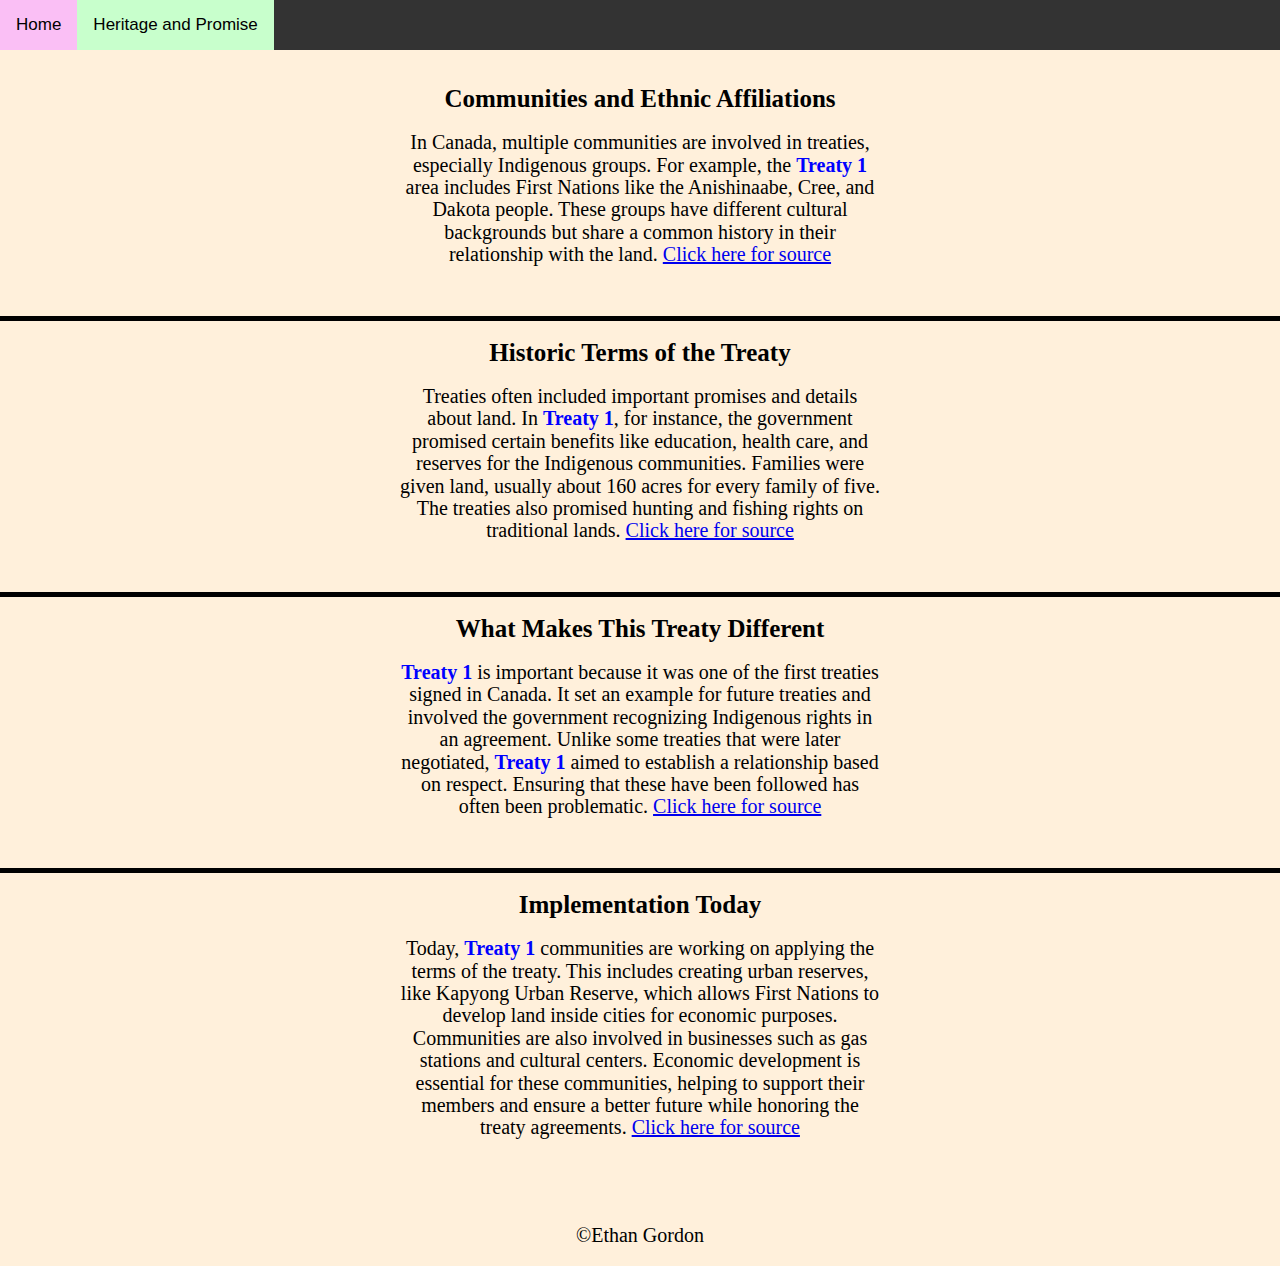
==== HeritageAndPromise.html @ 08a636be "Web Project #3" ====
<!DOCTYPE html>
<html lang="en">
  <head>
    <!--Links the external css-->
    <link rel="stylesheet" href="CSS/style.css" />
    <meta charset="UTF-8" />
    <meta name="viewport" content="width=device-width, initial-scale=1.0" />
    <title>Heritage and Promise</title>
  </head>
  <style></style>
  <body>
    <div class="topnav">
      <a class="active" href="index.html">Home</a>
      <a href="Heritage and Promise.html">Heritage and Promise</a>
    </div>
    <br />
    <br />
    <br />
    <!--In this section, I researched the communities and ethnic affiliations history of Treaty 1.
      I used span style to make it bold and make a accent. The rest was in CSS. -->
    <section>
      <article id="communities-ethnic-affiliations">
        <h2>Communities and Ethnic Affiliations</h2>
        <p>
          In Canada, multiple communities are involved in treaties, especially
          Indigenous groups. For example, the
          <span style="color: blue; font-weight: bold">Treaty 1 </span> area
          includes First Nations like the Anishinaabe, Cree, and Dakota people.
          These groups have different cultural backgrounds but share a common
          history in their relationship with the land.
          <a
            href="https://www.thecanadianencyclopedia.ca/en/article/treaties-1-and-2"
            target="_blank"
            >Click here for source</a
          >
        </p>
      </article>
    </section>

    <br />
    <hr />
    <!--In this section, I researched the history of Treaty 1.
      I used span style to make it bold and the rest was in CSS. -->
    <section>
      <article id="historic-terms">
        <h2>Historic Terms of the Treaty</h2>
        <p>
          Treaties often included important promises and details about land. In
          <span style="color: blue; font-weight: bold">Treaty 1</span>, for
          instance, the government promised certain benefits like education,
          health care, and reserves for the Indigenous communities. Families
          were given land, usually about 160 acres for every family of five. The
          treaties also promised hunting and fishing rights on traditional
          lands.
          <a
            href="https://www.rcaanc-cirnac.gc.ca/eng/1100100028574/1529354437231"
            target="_blank"
            >Click here for source</a
          >
        </p>
      </article>
    </section>
    <br />
    <hr />
    <!--In this section, I researched about what makes this treaty different.
      I used span style to make it bold and the rest was in CSS. -->
    <section>
      <article id="treaty-differences">
        <h2>What Makes This Treaty Different</h2>
        <p>
          <span style="font-weight: bold; color: blue">Treaty 1</span> is
          important because it was one of the first treaties signed in Canada.
          It set an example for future treaties and involved the government
          recognizing Indigenous rights in an agreement. Unlike some treaties
          that were later negotiated,
          <span style="font-weight: bold; color: blue">Treaty 1</span> aimed to
          establish a relationship based on respect. Ensuring that these have
          been followed has often been problematic.
          <a
            href="https://www.mhs.mb.ca/docs/events/treaty1.shtml"
            target="_blank"
            >Click here for source</a
          >
        </p>
      </article>
    </section>
    <br />
    <hr />
    <!--In this section and article, I researched about the implementation.
      I used span style to make it bold and the rest was in CSS.-->
    <section>
      <article id="implementation-today">
        <h2>Implementation Today</h2>
        <p>
          Today,
          <span style="font-weight: bold; color: blue">Treaty 1 </span>
          communities are working on applying the terms of the treaty. This
          includes creating urban reserves, like Kapyong Urban Reserve, which
          allows First Nations to develop land inside cities for economic
          purposes. Communities are also involved in businesses such as gas
          stations and cultural centers. Economic development is essential for
          these communities, helping to support their members and ensure a
          better future while honoring the treaty agreements.
          <a
            href="https://parks.canada.ca/lhn-nhs/mb/fortgarry/activ/traite-treaty"
            target="_blank"
            >Click here for source</a
          >
        </p>
      </article>
    </section>
    <footer>
      <br />
      <br />
      <p>&#169;Ethan Gordon</p>
    </footer>
  </body>
</html>
---- CSS/style.css ----
/* 
I chose the pastel family color because I was going for a warm light mode design because of all the text. 
Also the indigenous is about the land so I chose bright colours.
*/

/* Makes the h1 bold, with a font size of 40px, and centers the text */
h1 {
  font-weight: bold;
  font-size: 5rem;
  text-align: center;
  font-family: Arial, Helvetica, sans-serif;
}

/* Centers the h2 and sets a font size of 25px */
h2 {
  text-align: center;
  font-size: 25px;
  font-family: Georgia, "Times New Roman", Times, sans-serif;
}

/* Sets the body background color to light blue */
body {
  background-color: #fff0db;
  margin: 0;
  font-family: Arial, Helvetica, sans-serif;
  font-size: 1.6rem;
  line-height: 140%;
  word-spacing: 10%;
}

/* Styles horizontal lines to be bold, black, 5px thick, and centered */
hr {
  font-weight: bold;
  background-color: rgb(0, 0, 0);
  height: 5px;
  border: none;
  text-align: center;
}

/* Sets the paragraph font size to 20px and centers the text */
p {
  font-size: 20px;
  text-align: center;
  font-family: Cambria, Cochin, Georgia, Times, "Times New Roman", sans-serif;
  padding-left: 400px;
  padding-right: 400px;
}

.text p {
  margin: 0; /* Removes space between paragraphs */
}

/* Top navigation bar styles */
.topnav {
  overflow: hidden;
  background-color: #333;
  position: fixed; /* Keeps the navbar always visible */
  top: 0; /* Positions it at the top */
  width: 100%; /* Makes it span the full width of the page */
  z-index: 1000; /* Ensures it stays above other content */
}

/* Style for navigation links */
.topnav a {
  float: left;
  color: black; /* Text color for links */
  background-color: #c8ffcc; /* Applies the family color as background */
  text-align: center;
  padding: 14px 16px;
  text-decoration: none;
  font-size: 17px;
}

/* Active link style */
.topnav a.active {
  background-color: #fabff5;
  color: black;
}

/* Adds padding to the top of the main content to account for the fixed navbar */
main {
  padding-top: 60px;
}

.text {
  margin-bottom: 20px;
}

.text h1 {
  margin: 0;
  font-size: 24px;
}

.text p {
  margin-top: 10px;
}
html {
  font-size: 62.5%;
}
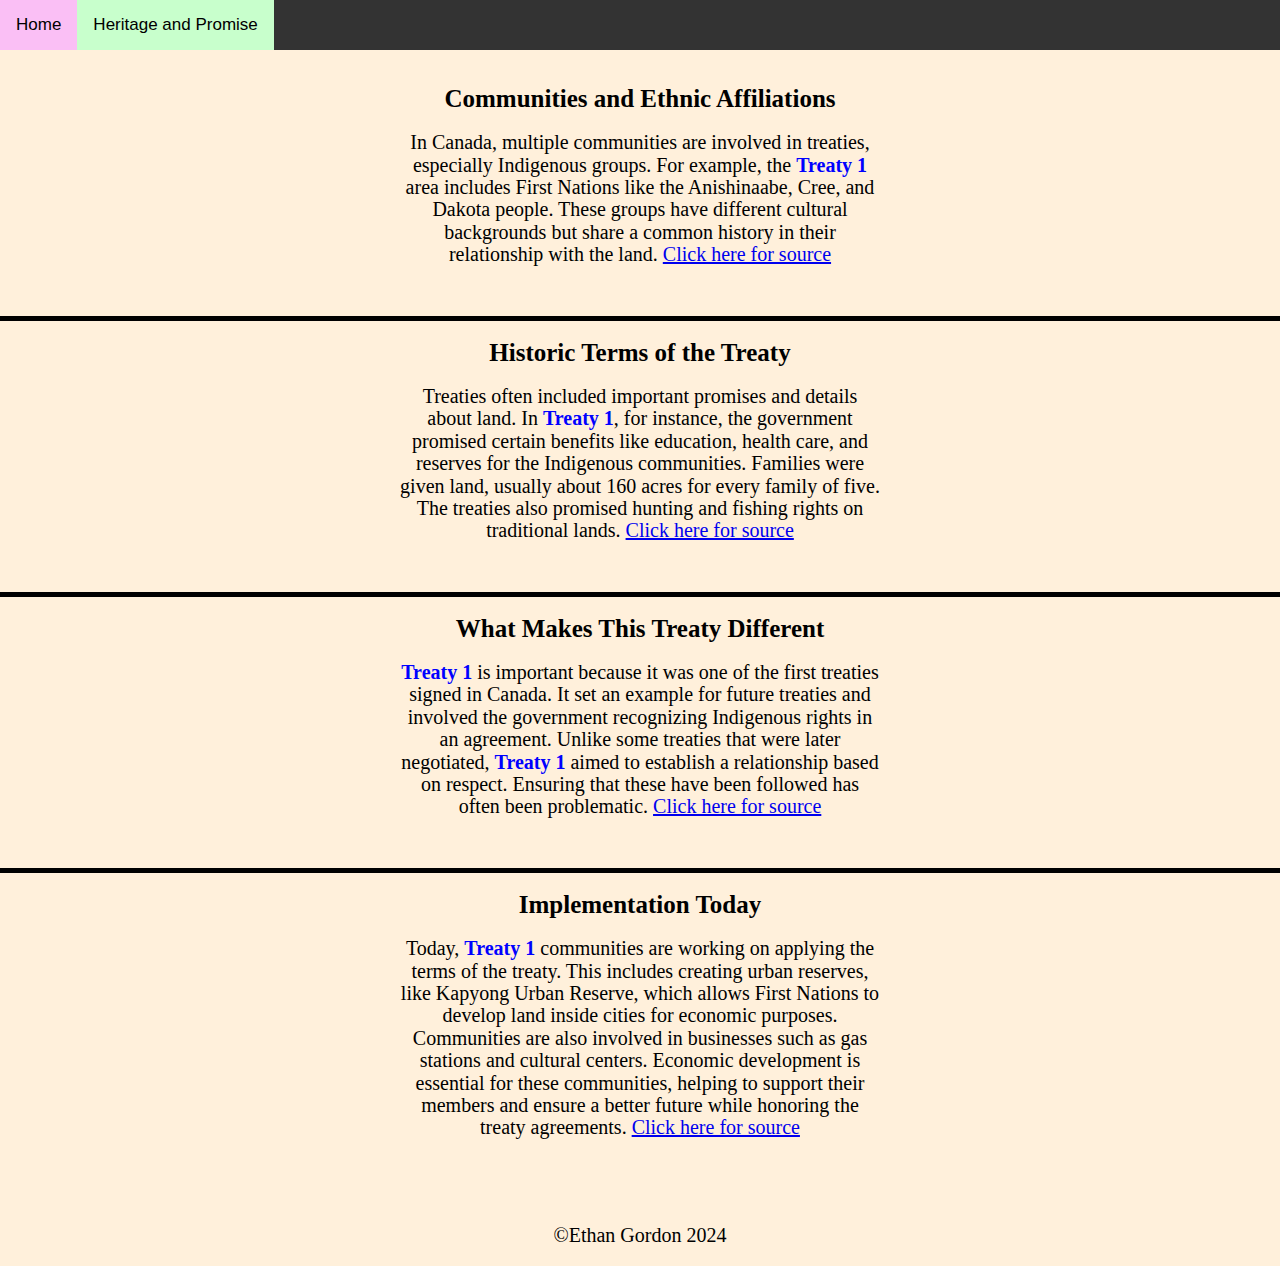
==== commit 6d4e620b: "Update HeritageAndPromise.html" ====
--- a/HeritageAndPromise.html
+++ b/HeritageAndPromise.html
@@ -112,7 +112,7 @@
     <footer>
       <br />
       <br />
-      <p>&#169;Ethan Gordon</p>
+      <p>&#169;Ethan Gordon 2024</p>
     </footer>
   </body>
 </html>
--- a/CSS/style.css
+++ b/CSS/style.css
@@ -1,6 +1,8 @@
 /* 
 I chose the pastel family color because I was going for a warm light mode design because of all the text. 
-Also the indigenous is about the land so I chose bright colours.
+Also the indigenous is about the land so I chose bright colours. My primary colors are light pastel blue, light green and pastel pink.
+My accent colors are blue, pink and black. My neutral cours are light beige and black.
+In my web project I chose a triadic color scheme. I used a contrast checker and it said that I had a good colour contrast.
 */
 
 /* Makes the h1 bold, with a font size of 40px, and centers the text */
